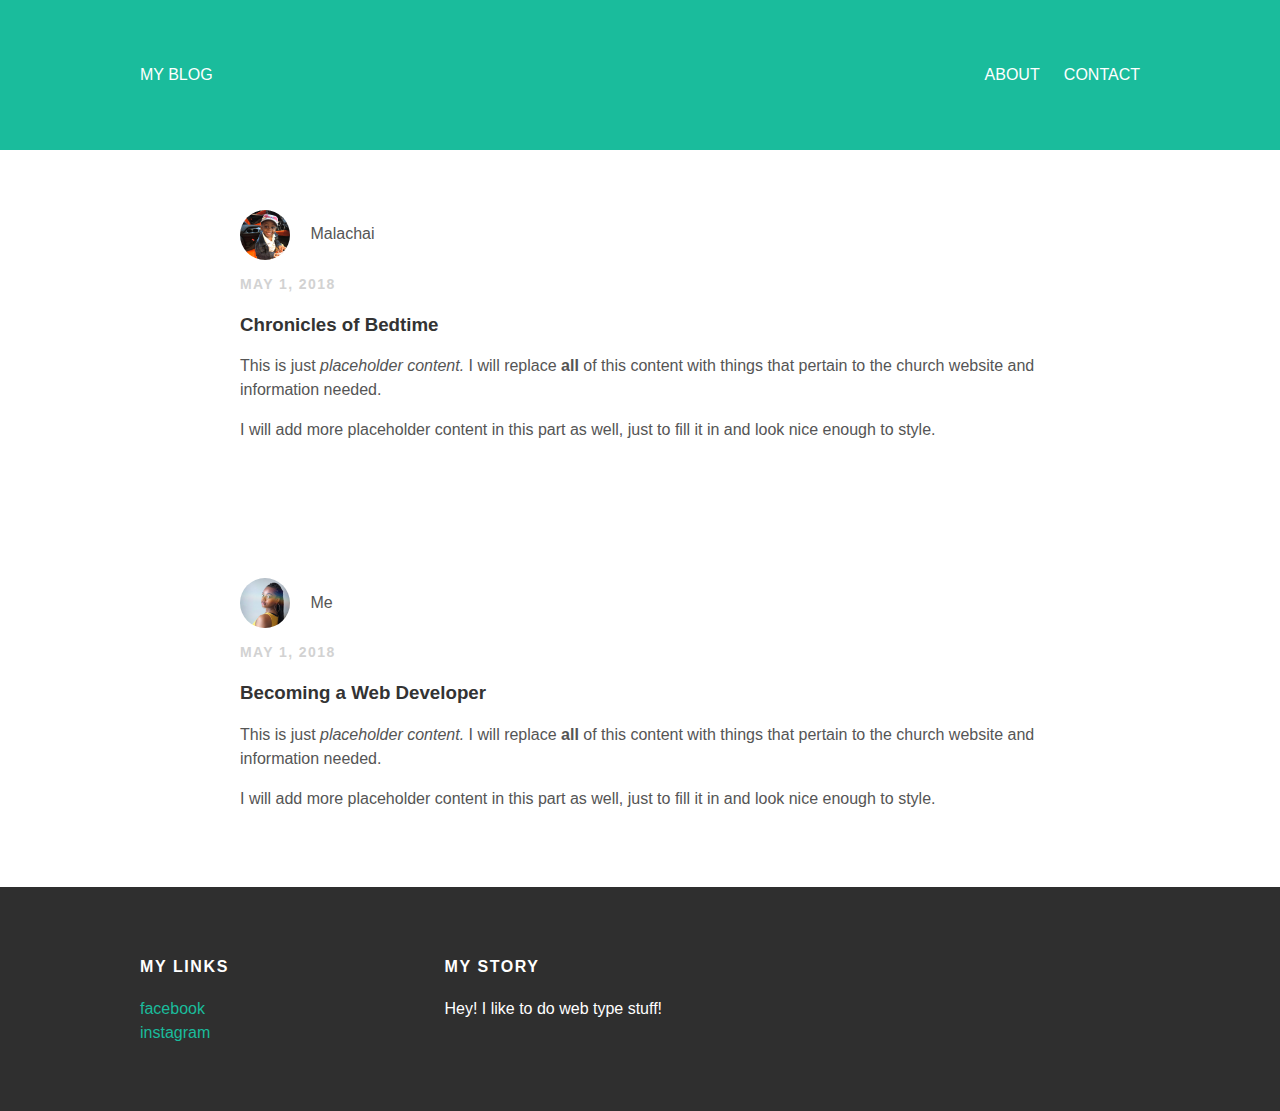
==== index.html @ d4b6dbf3 "Add files via upload" ====
<!DOCTYPE html>
<html>
<head>
  <title>My Blog</title>
  <link rel="stylesheet"
  type="text/css" href="styles.css">
</head>
<body>
  <div id="header">
  <div class="container">
    <a id="header-title">
    <a href="index.html">My Blog</a>
    <ul id="header-nav">
      <li><a
        href="about.html">About</a>
      </li>
      <li><a
        href="mailto:designpillgraphics@gmail.com">Contact
      </a></li>
    </ul>
  </div><!--container-->
</div><!--header-->
  <div id="content"><!--BLOG POST 1 BEGIN HERE-->
  <div class="post-container">
    <div class="post">
      <div class="post-author">
        <img src="mal.jpg">
        <span>Malachai</span>
      </div><!--post-author-->
      <p class="post-date">May 1, 2018</p>
    <h3 class="post-title">Chronicles of Bedtime</h3>
    <div class="post-content">
      <p>This is just <em>placeholder content.</em> I will replace <strong>all
      </strong>
        of this content with things that pertain to the church
        website and information needed.</p>
        <p>I will add more placeholder content in this part as
          well, just to fill it in and look nice enough to style.
        </p>
      </div><!--post-content-->
    </div><!--post-->
  </div>
</div>
    <div id="content"><!--BLOG POST 2 BEGINS HERE-->
    <div class="post-container">
    <div class="post">
      <div class="post-author">
        <img src="me.jpg">
        <span>Me</span>
      </div><!--post-author-->
      <p class="post-date">May 1, 2018</p>
    <h3 class="post-title">Becoming a Web Developer</h3>
    <div class="post-content">
      <p>This is just <em>placeholder content.</em> I will replace <strong>all
      </strong>
        of this content with things that pertain to the church
        website and information needed.</p>
        <p>I will add more placeholder content in this part as
          well, just to fill it in and look nice enough to style.
        </p>
      </div><!--post-content-->
    </div><!--post-->
   </div><!--container-->
 </div><!--content-->
  <div id="footer">
  <div class="container">
    <div class="column">
      <h4>My Links</h4>
      <p>
        <a href="https://facebook.com/bethaniwalton">facebook</a>
        <br>
        <a href="https://instagram.com/_blvckkqueen_">instagram</a>
      </p>
    </div><!--column-->
    <div class="column">
      <h4>My Story</h4>
      <p>Hey! I like to do web type stuff!</p>
    </div><!--column-->
   </div><!--container-->
 </div><!--footer-->
</body>
</html>
---- styles.css ----
@import url(http://fonts.googleapis.com
  /css?family=Montserrat:400,700);
body {
  color: #555;
  margin: 0;

  font-family: 'Montserrat',
  sans-serif;
}

#header{
  background-color:#1abc9c;
  height: 150px;
  line-height:150px;
}
#header a{
  color: white;
  text-decoration: none;
  text-transform: uppercase;
  letter-spacing: 0..1em;
}
#header a:hover{
  color: #222;
}
#header-title{
  display: block;
  float: left;
  font-size: 20px;
  font-weight: bold;
}
#header-nav{
  display: block;
  float: right;
  margin-top: 0;
}
#header-nav li{
  display: inline;
  padding-left: 20px;
}
.container{
  max-width: 1000px;
  margin: 0 auto;
}
#footer{
  background-color: #2f2f2f;
  padding: 50px 0;
}
.column {
  min-width: 300px;
  display: inline-block;
  vertical-align: top;
}
#footer h4{
  color: white;
  text-transform: uppercase;
  letter-spacing: 0.1em;
}
#footer p{
  color: white;
}
a {
  color: #1abc9c;;
  text-decoration: none;
}
a:hover {
  color: #F6A623;
}

.post, .about{
  max-width: 800px;
  margin: 0 auto;
  padding: 60px 0;
}
.post-author img{
  width: 50px;
  height: 50px;
  vertical-align: middle;
  border-radius: 50%;
}
.about-author img{
  border-radius: 50%;
}
.post-author span{
  margin-left: 16px;
}
.post-date{
  color: #D2D2D2;

  font-size: 14px;
  font-weight: bold;
  text-transform: uppercase;
  letter-spacing: 0.1em;
}
h1, h2, h3, h4{
  color: #333;
}
p{
  line-height: 1.5;
}
.about{
  text-align: center;
}
.post-container:nth-child(2){
  background-color: #f2f2f2;
}
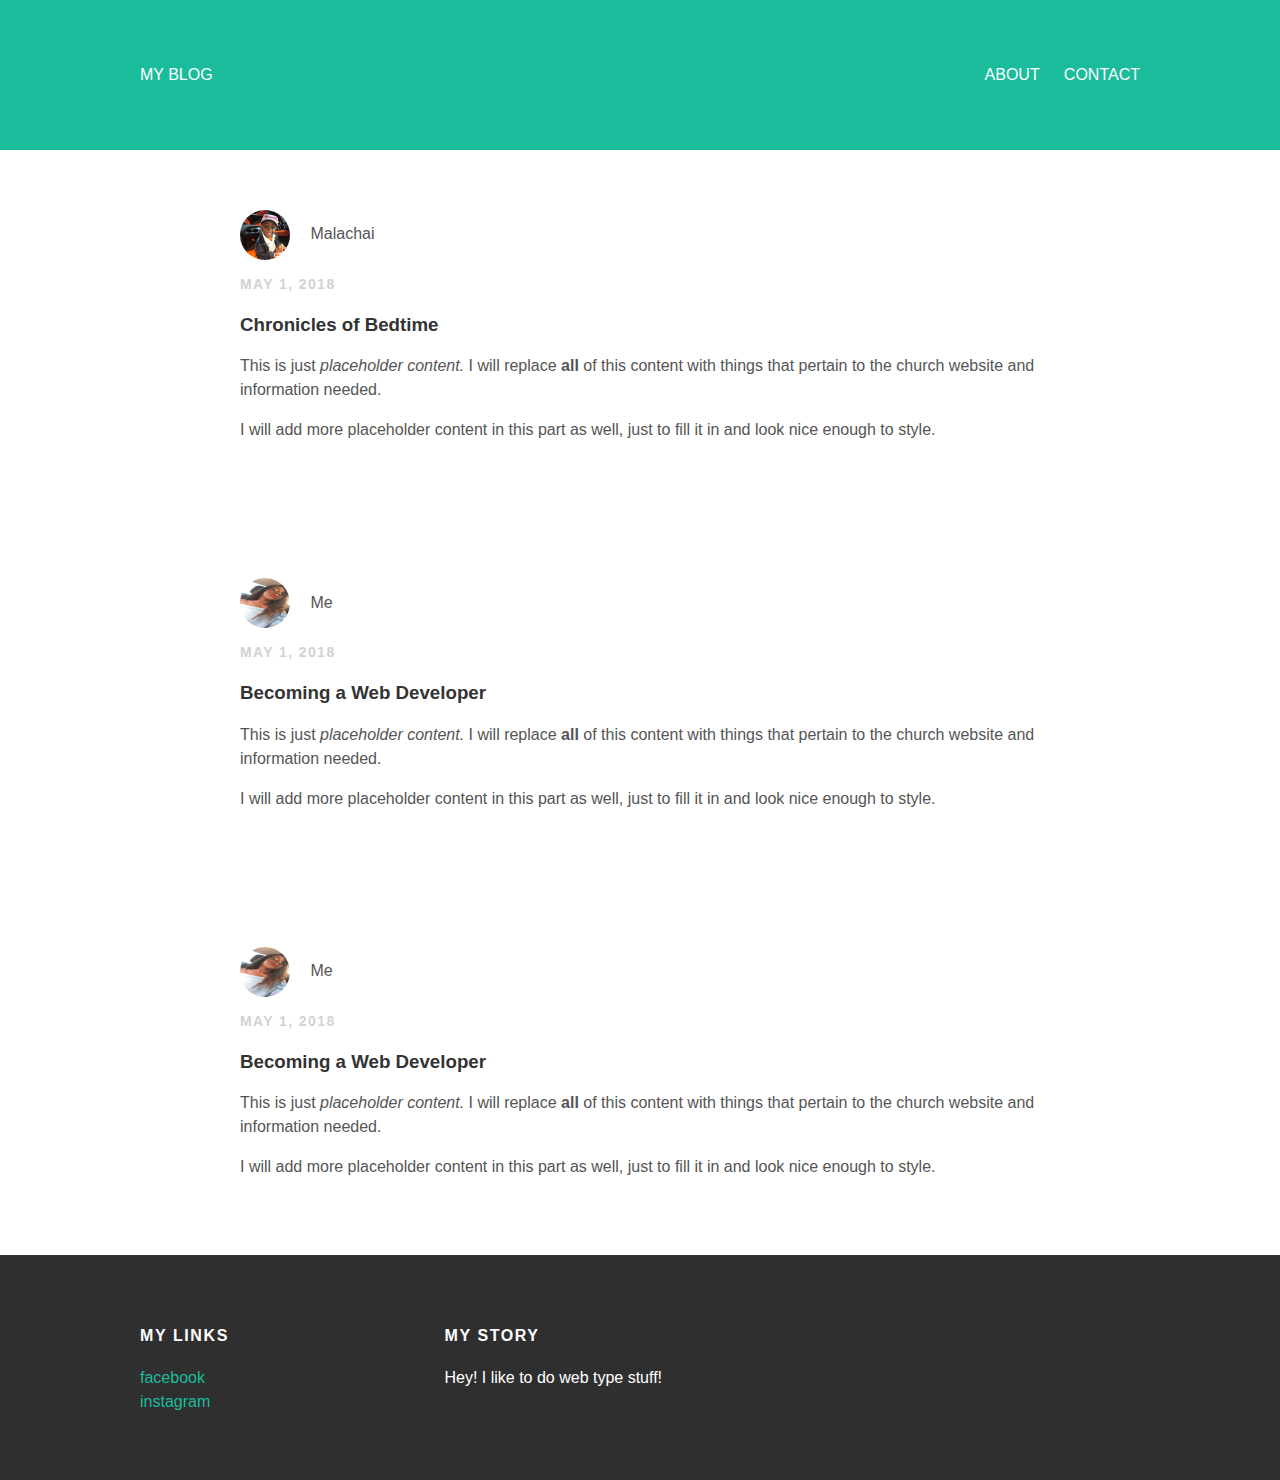
==== commit bf614c21: "Update index.html" ====
--- a/index.html
+++ b/index.html
@@ -62,6 +62,27 @@
     </div><!--post-->
    </div><!--container-->
  </div><!--content-->
+    <div id="content"><!--BLOG POST 3 BEGINS HERE-->
+    <div class="post-container">
+    <div class="post">
+      <div class="post-author">
+        <img src="me.jpg">
+        <span>Me</span>
+      </div><!--post-author-->
+      <p class="post-date">May 1, 2018</p>
+    <h3 class="post-title">Becoming a Web Developer</h3>
+    <div class="post-content">
+      <p>This is just <em>placeholder content.</em> I will replace <strong>all
+      </strong>
+        of this content with things that pertain to the church
+        website and information needed.</p>
+        <p>I will add more placeholder content in this part as
+          well, just to fill it in and look nice enough to style.
+        </p>
+      </div><!--post-content-->
+    </div><!--post-->
+   </div><!--container-->
+ </div><!--content-->
   <div id="footer">
   <div class="container">
     <div class="column">
